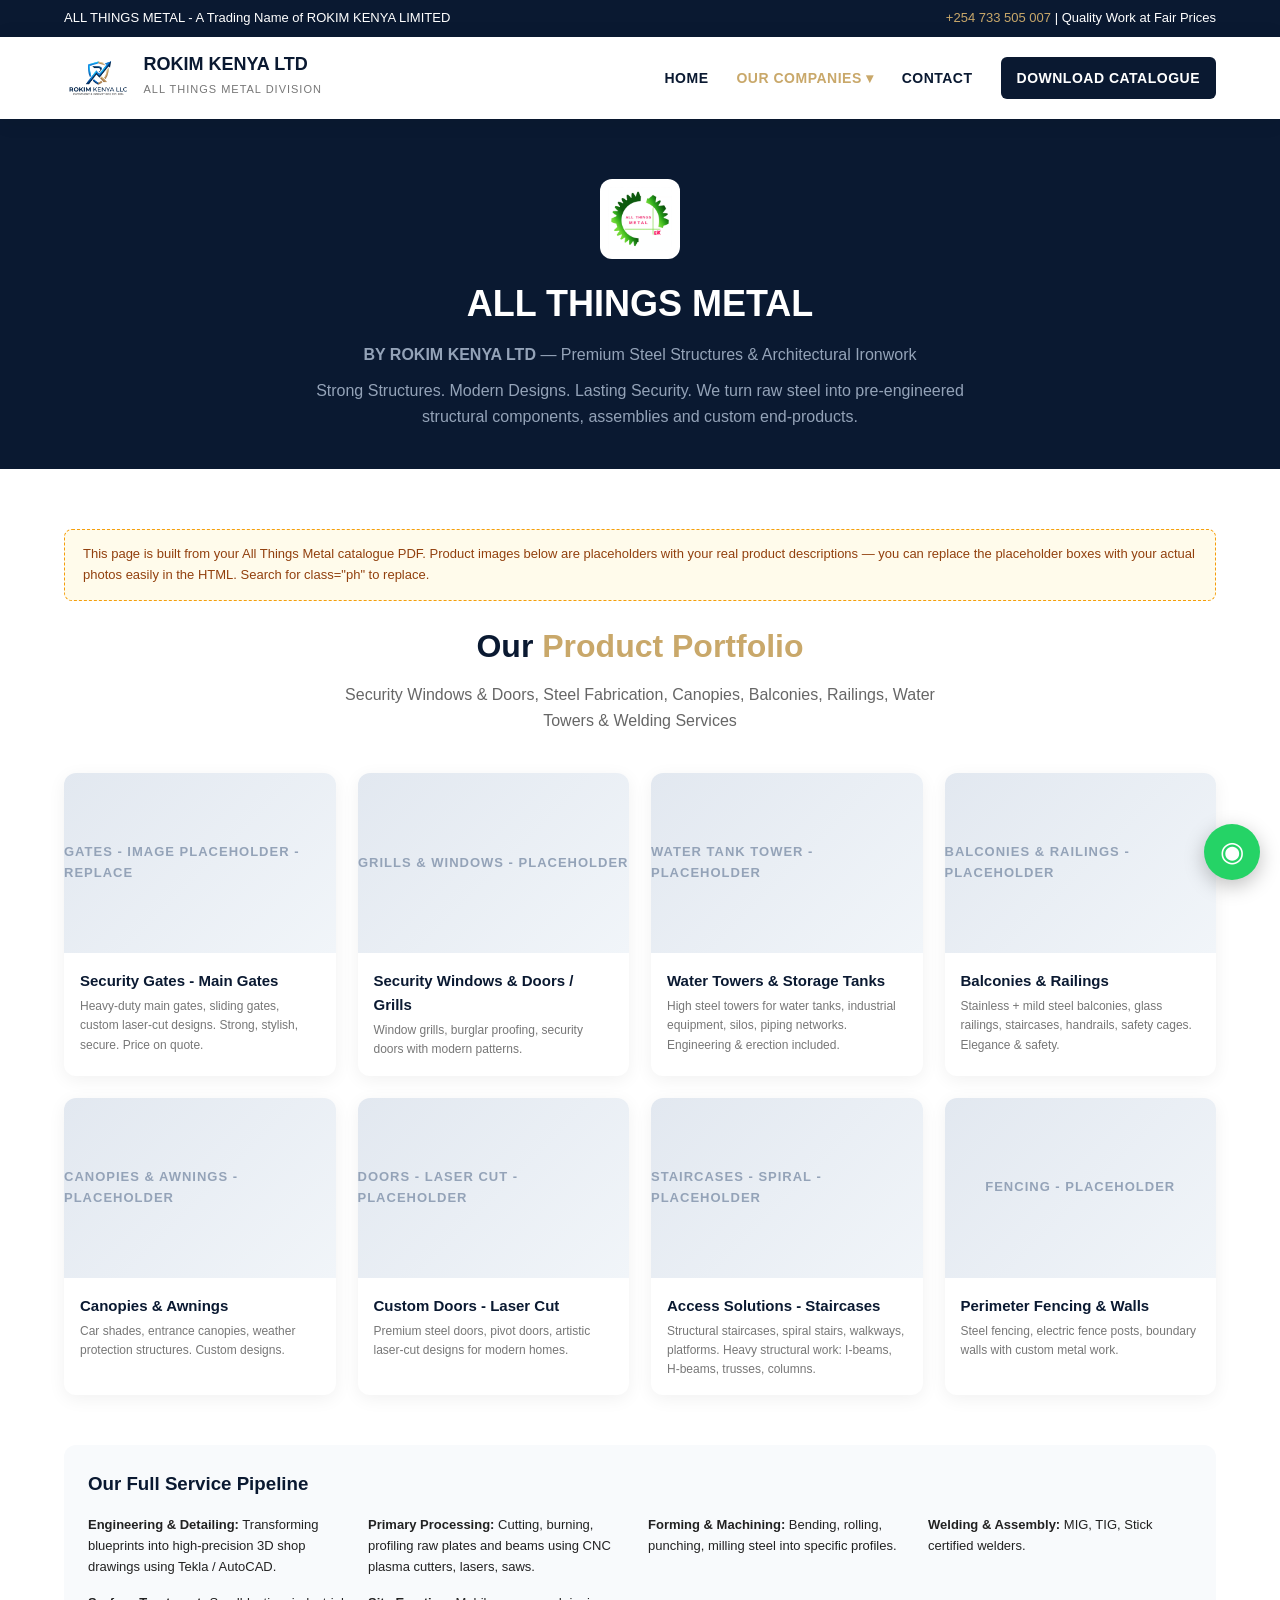
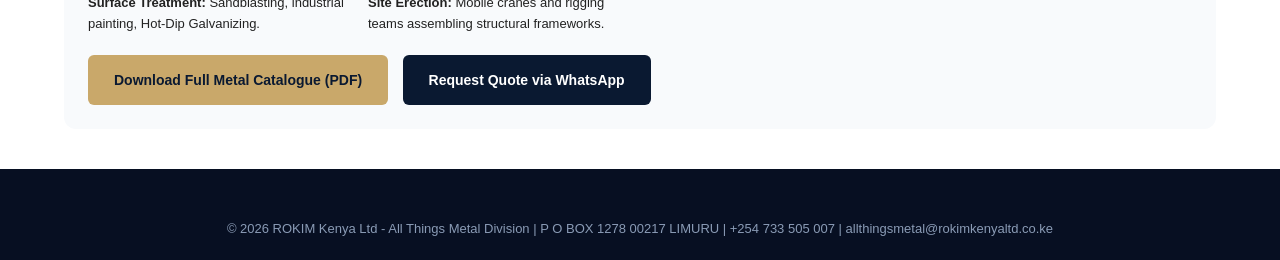
==== all-things-metal.html @ b9a98e62 "update rokim website" ====
<!DOCTYPE html>
<html lang="en">
<head>
<meta charset="UTF-8">
<meta name="viewport" content="width=device-width, initial-scale=1.0">
<title>All Things Metal by ROKIM Kenya Ltd - Premium Steel Structures</title>
<link rel="stylesheet" href="css/style.css">
</head>
<body>
<div class="top-bar"><div class="container"><div>ALL THINGS METAL - A Trading Name of ROKIM KENYA LIMITED</div><div><a href="tel:+254733505007">+254 733 505 007</a> | Quality Work at Fair Prices</div></div></div>
<header>
  <div class="container navbar">
    <a class="logo" href="index.html"><img src="assets/logos/rokim-main.png"><div class="logo-text"><strong>ROKIM KENYA LTD</strong><span>ALL THINGS METAL DIVISION</span></div></a>
    <div class="hamburger">☰</div>
    <ul class="nav-links">
      <li><a href="index.html">Home</a></li>
      <li class="dropdown"><a href="#" class="active">Our Companies ▾</a><div class="dropdown-menu"><a href="all-things-metal.html" class="active">All Things Metal</a><a href="smart-builder.html">Smart Builder</a><a href="ecostoves.html">Ecostoves</a></div></li>
      <li><a href="index.html#contact">Contact</a></li>
      <li><a href="assets/All_Things_Metal_Catalogue.pdf" target="_blank" class="btn btn-navy" style="padding:8px 14px; color:#fff">Download Catalogue</a></li>
    </ul>
  </div>
</header>

<div class="page-hero">
  <div class="container">
    <img src="assets/logos/all-things-metal.png" style="height:80px; margin:0 auto 16px; background:#fff; padding:8px; border-radius:12px">
    <h1>ALL THINGS METAL</h1>
    <p><strong>BY ROKIM KENYA LTD</strong> — Premium Steel Structures & Architectural Ironwork</p>
    <p>Strong Structures. Modern Designs. Lasting Security. We turn raw steel into pre-engineered structural components, assemblies and custom end-products.</p>
  </div>
</div>

<div class="container" style="padding:40px 0">
  <div class="edit-note">This page is built from your All Things Metal catalogue PDF. Product images below are placeholders with your real product descriptions — you can replace the placeholder boxes with your actual photos easily in the HTML. Search for class="ph" to replace.</div>

  <div class="section-title">
    <h2>Our <span>Product Portfolio</span></h2>
    <p>Security Windows & Doors, Steel Fabrication, Canopies, Balconies, Railings, Water Towers & Welding Services</p>
  </div>

  <div class="catalog-grid">
    <div class="catalog-item"><div class="ph">Gates - Image Placeholder - Replace</div><div class="catalog-item-content"><h4>Security Gates - Main Gates</h4><p>Heavy-duty main gates, sliding gates, custom laser-cut designs. Strong, stylish, secure. Price on quote.</p></div></div>
    <div class="catalog-item"><div class="ph">Grills & Windows - Placeholder</div><div class="catalog-item-content"><h4>Security Windows & Doors / Grills</h4><p>Window grills, burglar proofing, security doors with modern patterns.</p></div></div>
    <div class="catalog-item"><div class="ph">Water Tank Tower - Placeholder</div><div class="catalog-item-content"><h4>Water Towers & Storage Tanks</h4><p>High steel towers for water tanks, industrial equipment, silos, piping networks. Engineering & erection included.</p></div></div>
    <div class="catalog-item"><div class="ph">Balconies & Railings - Placeholder</div><div class="catalog-item-content"><h4>Balconies & Railings</h4><p>Stainless + mild steel balconies, glass railings, staircases, handrails, safety cages. Elegance & safety.</p></div></div>
    <div class="catalog-item"><div class="ph">Canopies & Awnings - Placeholder</div><div class="catalog-item-content"><h4>Canopies & Awnings</h4><p>Car shades, entrance canopies, weather protection structures. Custom designs.</p></div></div>
    <div class="catalog-item"><div class="ph">Doors - Laser Cut - Placeholder</div><div class="catalog-item-content"><h4>Custom Doors - Laser Cut</h4><p>Premium steel doors, pivot doors, artistic laser-cut designs for modern homes.</p></div></div>
    <div class="catalog-item"><div class="ph">Staircases - Spiral - Placeholder</div><div class="catalog-item-content"><h4>Access Solutions - Staircases</h4><p>Structural staircases, spiral stairs, walkways, platforms. Heavy structural work: I-beams, H-beams, trusses, columns.</p></div></div>
    <div class="catalog-item"><div class="ph">Fencing - Placeholder</div><div class="catalog-item-content"><h4>Perimeter Fencing & Walls</h4><p>Steel fencing, electric fence posts, boundary walls with custom metal work.</p></div></div>
  </div>

  <div style="margin-top:50px; background:#f8fafc; padding:24px; border-radius:12px">
    <h3 style="color:#0a1931">Our Full Service Pipeline</h3>
    <div style="display:grid; grid-template-columns:repeat(auto-fit,minmax(220px,1fr)); gap:16px; margin-top:16px; font-size:13px">
      <div><strong>Engineering & Detailing:</strong> Transforming blueprints into high-precision 3D shop drawings using Tekla / AutoCAD.</div>
      <div><strong>Primary Processing:</strong> Cutting, burning, profiling raw plates and beams using CNC plasma cutters, lasers, saws.</div>
      <div><strong>Forming & Machining:</strong> Bending, rolling, punching, milling steel into specific profiles.</div>
      <div><strong>Welding & Assembly:</strong> MIG, TIG, Stick certified welders.</div>
      <div><strong>Surface Treatment:</strong> Sandblasting, industrial painting, Hot-Dip Galvanizing.</div>
      <div><strong>Site Erection:</strong> Mobile cranes and rigging teams assembling structural frameworks.</div>
    </div>
    <div style="margin-top:20px">
      <a href="assets/All_Things_Metal_Catalogue.pdf" target="_blank" class="btn btn-gold">Download Full Metal Catalogue (PDF)</a>
      <a href="https://wa.me/254733505007?text=Hello%20All%20Things%20Metal,%20I%20need%20quote%20for" target="_blank" class="btn btn-navy" style="margin-left:10px">Request Quote via WhatsApp</a>
    </div>
  </div>
</div>

<footer><div class="container"><div style="text-align:center">© 2026 ROKIM Kenya Ltd - All Things Metal Division | P O BOX 1278 00217 LIMURU | +254 733 505 007 | allthingsmetal@rokimkenyaltd.co.ke</div></div></footer>
<a href="https://wa.me/254733505007" class="whatsapp-float" target="_blank">◉</a>
<script src="js/script.js"></script>
</body>
</html>
---- css/style.css ----
:root{
--navy:#0a1931;
--navy-light:#132a52;
--gold:#c9a86a;
--gold-dark:#a68b55;
--white:#ffffff;
--gray:#f5f5f7;
--text:#222;
--green-eco:#0d6a3d;
}
*{margin:0;padding:0;box-sizing:border-box}
body{font-family:'Inter',Segoe UI, Roboto, sans-serif; color:var(--text); line-height:1.6; background:var(--white)}
a{text-decoration:none}
img{max-width:100%; display:block}
.container{width:90%; max-width:1200px; margin:0 auto}
.top-bar{background:var(--navy); color:#fff; font-size:13px; padding:8px 0}
.top-bar .container{display:flex; justify-content:space-between; flex-wrap:wrap; gap:10px}
.top-bar a{color:var(--gold)}
header{position:sticky; top:0; z-index:1000; background:#fff; box-shadow:0 2px 20px rgba(0,0,0,0.08)}
.navbar{display:flex; align-items:center; justify-content:space-between; padding:14px 0}
.logo{display:flex; align-items:center; gap:12px}
.logo img{height:54px}
.logo-text strong{display:block; color:var(--navy); font-size:18px; line-height:1.1}
.logo-text span{font-size:11px; color:#777; letter-spacing:1px}
.nav-links{display:flex; gap:28px; list-style:none; align-items:center}
.nav-links a{color:var(--navy); font-weight:600; font-size:14px; text-transform:uppercase; letter-spacing:0.5px}
.nav-links a:hover, .nav-links a.active{color:var(--gold)}
.dropdown{position:relative}
.dropdown-menu{position:absolute; top:100%; left:0; background:#fff; box-shadow:0 10px 30px rgba(0,0,0,0.15); border-radius:8px; min-width:220px; padding:10px 0; display:none}
.dropdown:hover .dropdown-menu{display:block}
.dropdown-menu a{display:block; padding:10px 18px; font-size:13px; text-transform:none}
.dropdown-menu a:hover{background:var(--gray)}
.hamburger{display:none; font-size:24px; cursor:pointer; color:var(--navy)}
.btn{display:inline-block; padding:12px 24px; border-radius:6px; font-weight:700; font-size:14px; transition:.2s; border:2px solid transparent}
.btn-gold{background:var(--gold); color:var(--navy)}
.btn-gold:hover{background:var(--gold-dark)}
.btn-navy{background:var(--navy); color:#fff}
.btn-navy:hover{background:var(--navy-light)}
.btn-outline{border-color:var(--navy); color:var(--navy)}
.btn-outline:hover{background:var(--navy); color:#fff}
.hero{position:relative; background:linear-gradient(135deg, var(--navy) 0%, var(--navy-light) 100%); color:#fff; padding:80px 0 60px; overflow:hidden}
.hero-grid{display:grid; grid-template-columns:1.2fr 0.8fr; gap:40px; align-items:center}
.hero h1{font-size:48px; line-height:1.1; margin-bottom:16px}
.hero h1 span{color:var(--gold)}
.hero p{color:#cbd5e1; font-size:18px; margin-bottom:28px}
.hero-stats{display:flex; gap:24px; margin-top:30px}
.stat strong{font-size:28px; color:var(--gold); display:block}
.stat span{font-size:12px; text-transform:uppercase; letter-spacing:1px; color:#94a3b8}
.hero-card{background:#fff; border-radius:16px; padding:24px; color:var(--navy); box-shadow:0 20px 50px rgba(0,0,0,0.3)}
.hero-card h3{margin-bottom:12px}
.companies-strip{padding:60px 0; background:var(--gray)}
.section-title{text-align:center; margin-bottom:40px}
.section-title h2{font-size:32px; color:var(--navy)}
.section-title h2 span{color:var(--gold)}
.section-title p{color:#666; max-width:600px; margin:10px auto 0}
.cards-grid{display:grid; grid-template-columns:repeat(3,1fr); gap:28px}
.company-card{background:#fff; border-radius:14px; overflow:hidden; box-shadow:0 6px 24px rgba(0,0,0,0.07); transition:.3s; border-top:4px solid var(--gold)}
.company-card:hover{transform:translateY(-6px); box-shadow:0 16px 40px rgba(0,0,0,0.12)}
.company-card img.logo-thumb{height:70px; width:70px; object-fit:contain; margin:20px auto 0; background:#fff; padding:8px; border-radius:10px; box-shadow:0 2px 10px rgba(0,0,0,0.08)}
.company-card-content{padding:20px 22px 24px; text-align:center}
.company-card-content h3{color:var(--navy); margin-bottom:8px}
.company-card-content p{font-size:13px; color:#666; min-height:66px}
.catalog-grid{display:grid; grid-template-columns:repeat(auto-fill, minmax(260px,1fr)); gap:22px}
.catalog-item{background:#fff; border-radius:12px; overflow:hidden; box-shadow:0 4px 18px rgba(0,0,0,0.06)}
.catalog-item .ph{height:180px; background:linear-gradient(135deg,#e2e8f0,#f1f5f9); display:flex; align-items:center; justify-content:center; color:#94a3b8; font-weight:700; font-size:13px; text-transform:uppercase; letter-spacing:1px}
.catalog-item-content{padding:16px}
.catalog-item-content h4{color:var(--navy); font-size:15px; margin-bottom:4px}
.catalog-item-content p{font-size:12px; color:#777}
.about-section{padding:70px 0}
.about-grid{display:grid; grid-template-columns:1fr 1fr; gap:50px; align-items:center}
.check-list{list-style:none; margin-top:16px}
.check-list li{padding:8px 0; padding-left:28px; position:relative}
.check-list li::before{content:'✓'; position:absolute; left:0; top:8px; color:var(--gold); font-weight:900}
.testimonials{background:var(--navy); color:#fff; padding:60px 0}
.testi-grid{display:grid; grid-template-columns:repeat(3,1fr); gap:24px}
.testi{background:rgba(255,255,255,0.06); padding:22px; border-radius:12px; border:1px solid rgba(255,255,255,0.1)}
.testi p{font-size:14px; color:#cbd5e1}
.testi strong{color:var(--gold); display:block; margin-top:12px}
.contact-section{padding:70px 0; background:var(--gray)}
.contact-grid{display:grid; grid-template-columns:1fr 1fr; gap:30px}
.form-card{background:#fff; padding:28px; border-radius:14px; box-shadow:0 6px 24px rgba(0,0,0,0.07)}
.form-card input, .form-card textarea, .form-card select{width:100%; padding:12px 14px; border:1px solid #ddd; border-radius:6px; margin-bottom:14px; font-size:14px}
.map-card{border-radius:14px; overflow:hidden; box-shadow:0 6px 24px rgba(0,0,0,0.07); background:#fff}
.map-card iframe{width:100%; height:320px; border:0}
.map-info{padding:20px}
.whatsapp-float{position:fixed; bottom:20px; right:20px; background:#25D366; color:#fff; width:56px; height:56px; border-radius:50%; display:flex; align-items:center; justify-content:center; font-size:28px; box-shadow:0 6px 20px rgba(0,0,0,0.25); z-index:999}
footer{background:#070f22; color:#8a9bb5; padding:50px 0 20px; font-size:13px}
.footer-grid{display:grid; grid-template-columns:1.5fr 1fr 1fr 1fr; gap:30px}
.footer-grid h4{color:#fff; margin-bottom:12px}
.footer-grid a{color:#8a9bb5; display:block; padding:4px 0}
.footer-grid a:hover{color:var(--gold)}
.badge{display:inline-block; background:var(--gold); color:var(--navy); padding:4px 10px; border-radius:20px; font-size:11px; font-weight:800; text-transform:uppercase; letter-spacing:1px}
.page-hero{background:var(--navy); color:#fff; padding:60px 0 40px; text-align:center}
.page-hero h1{font-size:36px}
.page-hero p{color:#94a3b8; max-width:700px; margin:10px auto 0}
.edit-note{background:#fffbeb; border:1px dashed #f59e0b; padding:14px 18px; border-radius:8px; margin:20px 0; color:#92400e; font-size:13px}
@media(max-width:900px){
.hero-grid, .about-grid, .contact-grid, .cards-grid, .testi-grid, .footer-grid{grid-template-columns:1fr}
.nav-links{display:none; flex-direction:column; position:absolute; top:100%; left:0; width:100%; background:#fff; padding:20px; box-shadow:0 10px 20px rgba(0,0,0,0.1)}
.nav-links.active{display:flex}
.dropdown-menu{position:static; box-shadow:none; display:block; padding-left:16px}
.hamburger{display:block}
.hero h1{font-size:36px}
}
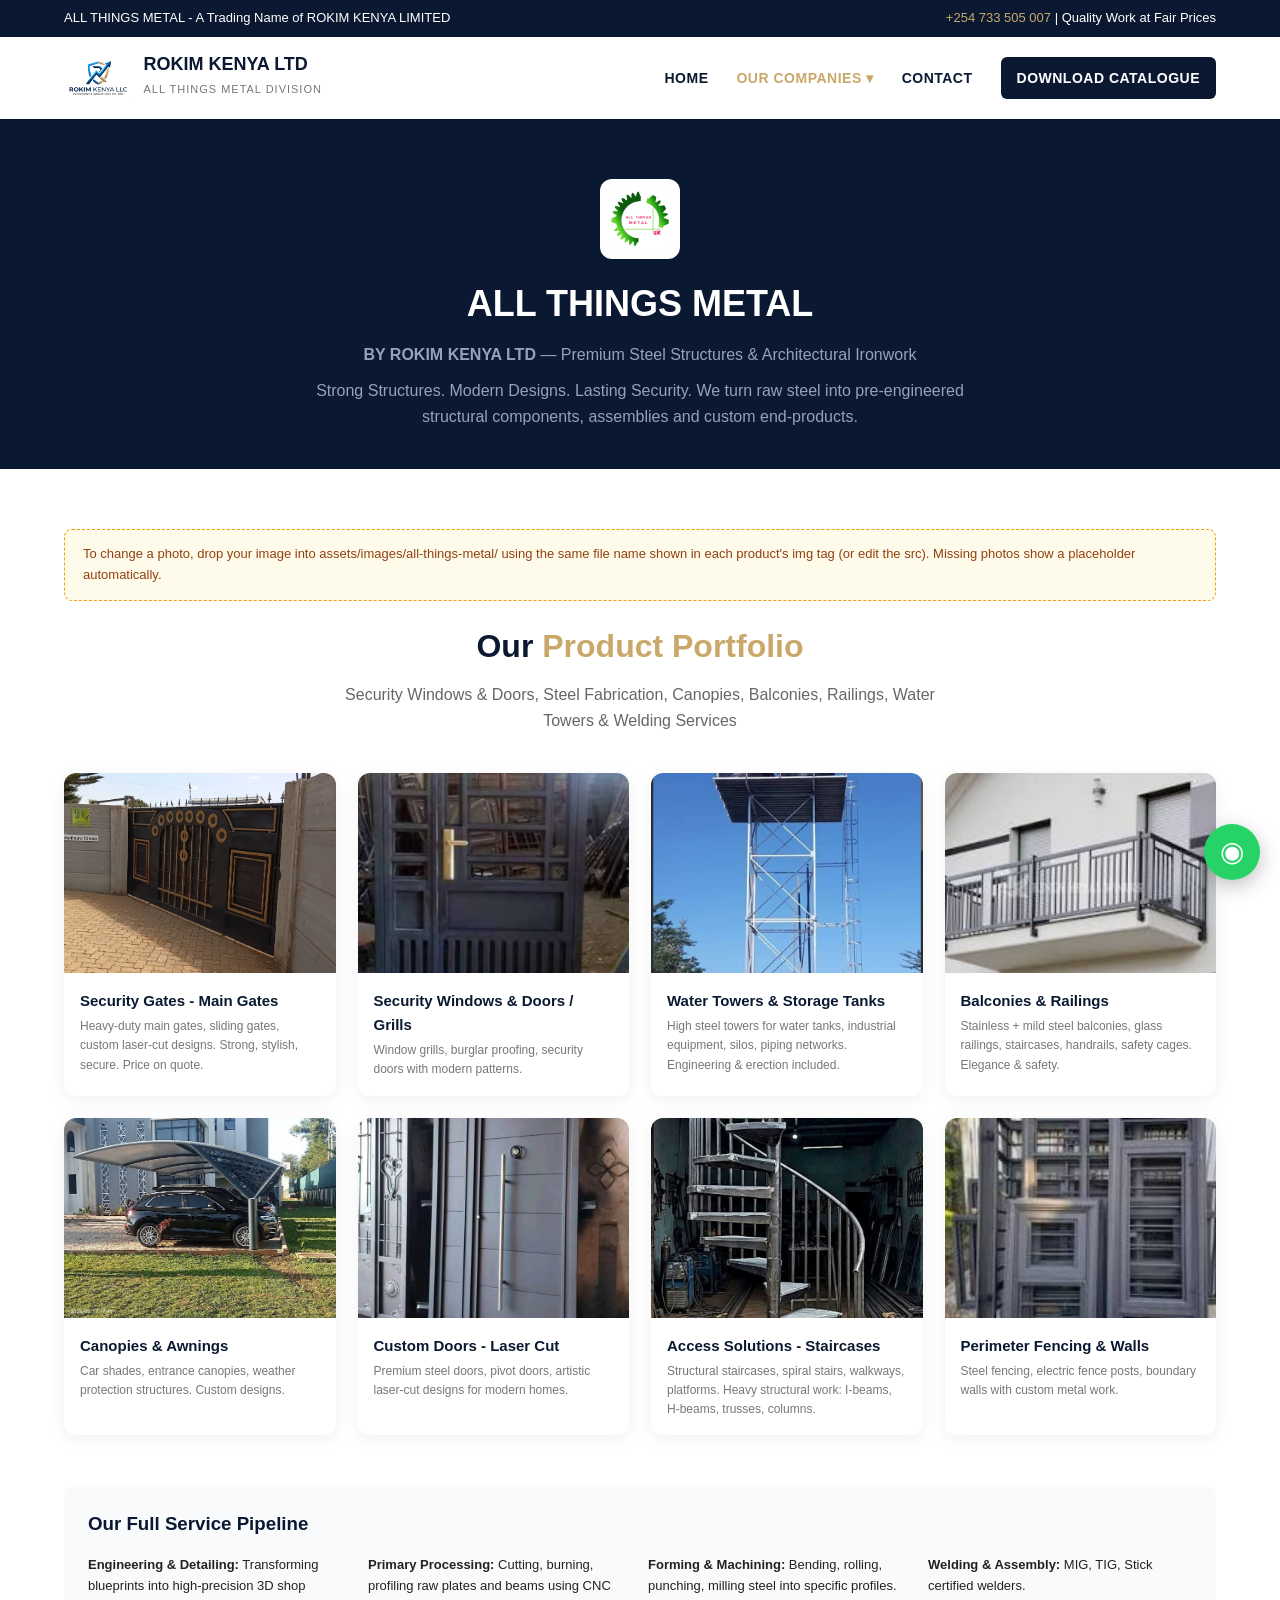
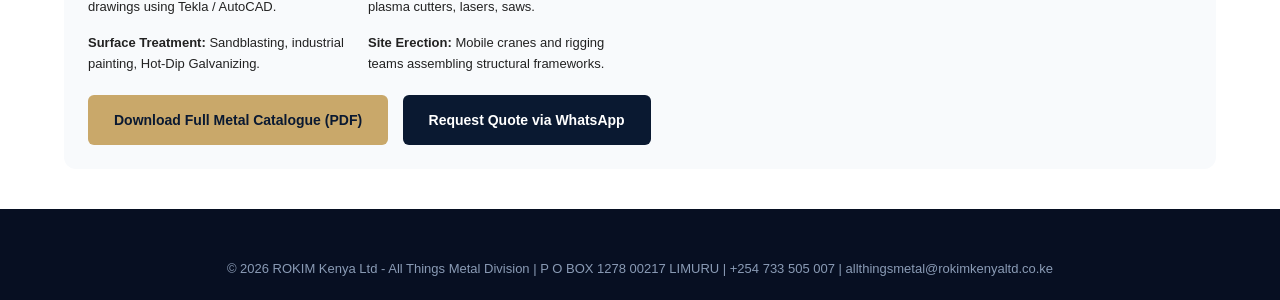
==== commit fa03ea22: "update on products" ====
--- a/all-things-metal.html
+++ b/all-things-metal.html
@@ -31,7 +31,7 @@
 </div>
 
 <div class="container" style="padding:40px 0">
-  <div class="edit-note">This page is built from your All Things Metal catalogue PDF. Product images below are placeholders with your real product descriptions — you can replace the placeholder boxes with your actual photos easily in the HTML. Search for class="ph" to replace.</div>
+  <div class="edit-note">To change a photo, drop your image into assets/images/all-things-metal/ using the same file name shown in each product's img tag (or edit the src). Missing photos show a placeholder automatically.</div>
 
   <div class="section-title">
     <h2>Our <span>Product Portfolio</span></h2>
@@ -39,14 +39,14 @@
   </div>
 
   <div class="catalog-grid">
-    <div class="catalog-item"><div class="ph">Gates - Image Placeholder - Replace</div><div class="catalog-item-content"><h4>Security Gates - Main Gates</h4><p>Heavy-duty main gates, sliding gates, custom laser-cut designs. Strong, stylish, secure. Price on quote.</p></div></div>
-    <div class="catalog-item"><div class="ph">Grills & Windows - Placeholder</div><div class="catalog-item-content"><h4>Security Windows & Doors / Grills</h4><p>Window grills, burglar proofing, security doors with modern patterns.</p></div></div>
-    <div class="catalog-item"><div class="ph">Water Tank Tower - Placeholder</div><div class="catalog-item-content"><h4>Water Towers & Storage Tanks</h4><p>High steel towers for water tanks, industrial equipment, silos, piping networks. Engineering & erection included.</p></div></div>
-    <div class="catalog-item"><div class="ph">Balconies & Railings - Placeholder</div><div class="catalog-item-content"><h4>Balconies & Railings</h4><p>Stainless + mild steel balconies, glass railings, staircases, handrails, safety cages. Elegance & safety.</p></div></div>
-    <div class="catalog-item"><div class="ph">Canopies & Awnings - Placeholder</div><div class="catalog-item-content"><h4>Canopies & Awnings</h4><p>Car shades, entrance canopies, weather protection structures. Custom designs.</p></div></div>
-    <div class="catalog-item"><div class="ph">Doors - Laser Cut - Placeholder</div><div class="catalog-item-content"><h4>Custom Doors - Laser Cut</h4><p>Premium steel doors, pivot doors, artistic laser-cut designs for modern homes.</p></div></div>
-    <div class="catalog-item"><div class="ph">Staircases - Spiral - Placeholder</div><div class="catalog-item-content"><h4>Access Solutions - Staircases</h4><p>Structural staircases, spiral stairs, walkways, platforms. Heavy structural work: I-beams, H-beams, trusses, columns.</p></div></div>
-    <div class="catalog-item"><div class="ph">Fencing - Placeholder</div><div class="catalog-item-content"><h4>Perimeter Fencing & Walls</h4><p>Steel fencing, electric fence posts, boundary walls with custom metal work.</p></div></div>
+    <div class="catalog-item"><img src="assets/images/Photos_All_Things_Metal/gates.jpg" alt="Security Gates - Main Gates" loading="lazy"><div class="catalog-item-content"><h4>Security Gates - Main Gates</h4><p>Heavy-duty main gates, sliding gates, custom laser-cut designs. Strong, stylish, secure. Price on quote.</p></div></div>
+    <div class="catalog-item"><img src="assets/images/Photos_All_Things_Metal/669bcd5d-7ff8-400c-b769-69fda9e98157.jpg" alt="Security Windows & Doors / Grills" loading="lazy"><div class="catalog-item-content"><h4>Security Windows & Doors / Grills</h4><p>Window grills, burglar proofing, security doors with modern patterns.</p></div></div>
+    <div class="catalog-item"><img src="assets/images/Photos_All_Things_Metal/water-towers.jpg" alt="Water Towers & Storage Tanks" loading="lazy"><div class="catalog-item-content"><h4>Water Towers & Storage Tanks</h4><p>High steel towers for water tanks, industrial equipment, silos, piping networks. Engineering & erection included.</p></div></div>
+    <div class="catalog-item"><img src="assets/images/Photos_All_Things_Metal/1.jpg" alt="Balconies & Railings" loading="lazy"><div class="catalog-item-content"><h4>Balconies & Railings</h4><p>Stainless + mild steel balconies, glass railings, staircases, handrails, safety cages. Elegance & safety.</p></div></div>
+    <div class="catalog-item"><img src="assets/images/Photos_All_Things_Metal/canopy.jpg" alt="Canopies & Awnings" loading="lazy"><div class="catalog-item-content"><h4>Canopies & Awnings</h4><p>Car shades, entrance canopies, weather protection structures. Custom designs.</p></div></div>
+    <div class="catalog-item"><img src="assets/images/Photos_All_Things_Metal/68e073e4-eb4b-4693-a5d5-91b651e0150f.jpg" alt="Custom Doors - Laser Cut" loading="lazy"><div class="catalog-item-content"><h4>Custom Doors - Laser Cut</h4><p>Premium steel doors, pivot doors, artistic laser-cut designs for modern homes.</p></div></div>
+    <div class="catalog-item"><img src="assets/images/Photos_All_Things_Metal/stairs.jpg" alt="Access Solutions - Staircases" loading="lazy"><div class="catalog-item-content"><h4>Access Solutions - Staircases</h4><p>Structural staircases, spiral stairs, walkways, platforms. Heavy structural work: I-beams, H-beams, trusses, columns.</p></div></div>
+    <div class="catalog-item"><img src="assets/images/Photos_All_Things_Metal/2.jpg" alt="Perimeter Fencing & Walls" loading="lazy"><div class="catalog-item-content"><h4>Perimeter Fencing & Walls</h4><p>Steel fencing, electric fence posts, boundary walls with custom metal work.</p></div></div>
   </div>
 
   <div style="margin-top:50px; background:#f8fafc; padding:24px; border-radius:12px">
--- a/css/style.css
+++ b/css/style.css
@@ -62,7 +62,15 @@
 .company-card-content p{font-size:13px; color:#666; min-height:66px}
 .catalog-grid{display:grid; grid-template-columns:repeat(auto-fill, minmax(260px,1fr)); gap:22px}
 .catalog-item{background:#fff; border-radius:12px; overflow:hidden; box-shadow:0 4px 18px rgba(0,0,0,0.06)}
+.catalog-item{transition:.3s}
+.catalog-item:hover{transform:translateY(-4px); box-shadow:0 12px 30px rgba(0,0,0,0.12)}
+.catalog-item img{width:100%; height:200px; object-fit:cover; display:block; background:linear-gradient(135deg,#e2e8f0,#f1f5f9); transition:transform .4s}
+.catalog-item{position:relative}
+.catalog-item:hover img{transform:scale(1.04)}
 .catalog-item .ph{height:180px; background:linear-gradient(135deg,#e2e8f0,#f1f5f9); display:flex; align-items:center; justify-content:center; color:#94a3b8; font-weight:700; font-size:13px; text-transform:uppercase; letter-spacing:1px}
+.ph.eco{background:linear-gradient(135deg,#dcfce7,#bbf7d0)}
+.ph.inst{background:linear-gradient(135deg,#fef9c3,#fde68a)}
+.ph{text-align:center; padding:10px}
 .catalog-item-content{padding:16px}
 .catalog-item-content h4{color:var(--navy); font-size:15px; margin-bottom:4px}
 .catalog-item-content p{font-size:12px; color:#777}
@@ -102,3 +110,5 @@
 .hamburger{display:block}
 .hero h1{font-size:36px}
 }
+
+@media(max-width:600px){.catalog-item img,.catalog-item .ph{height:170px}}
